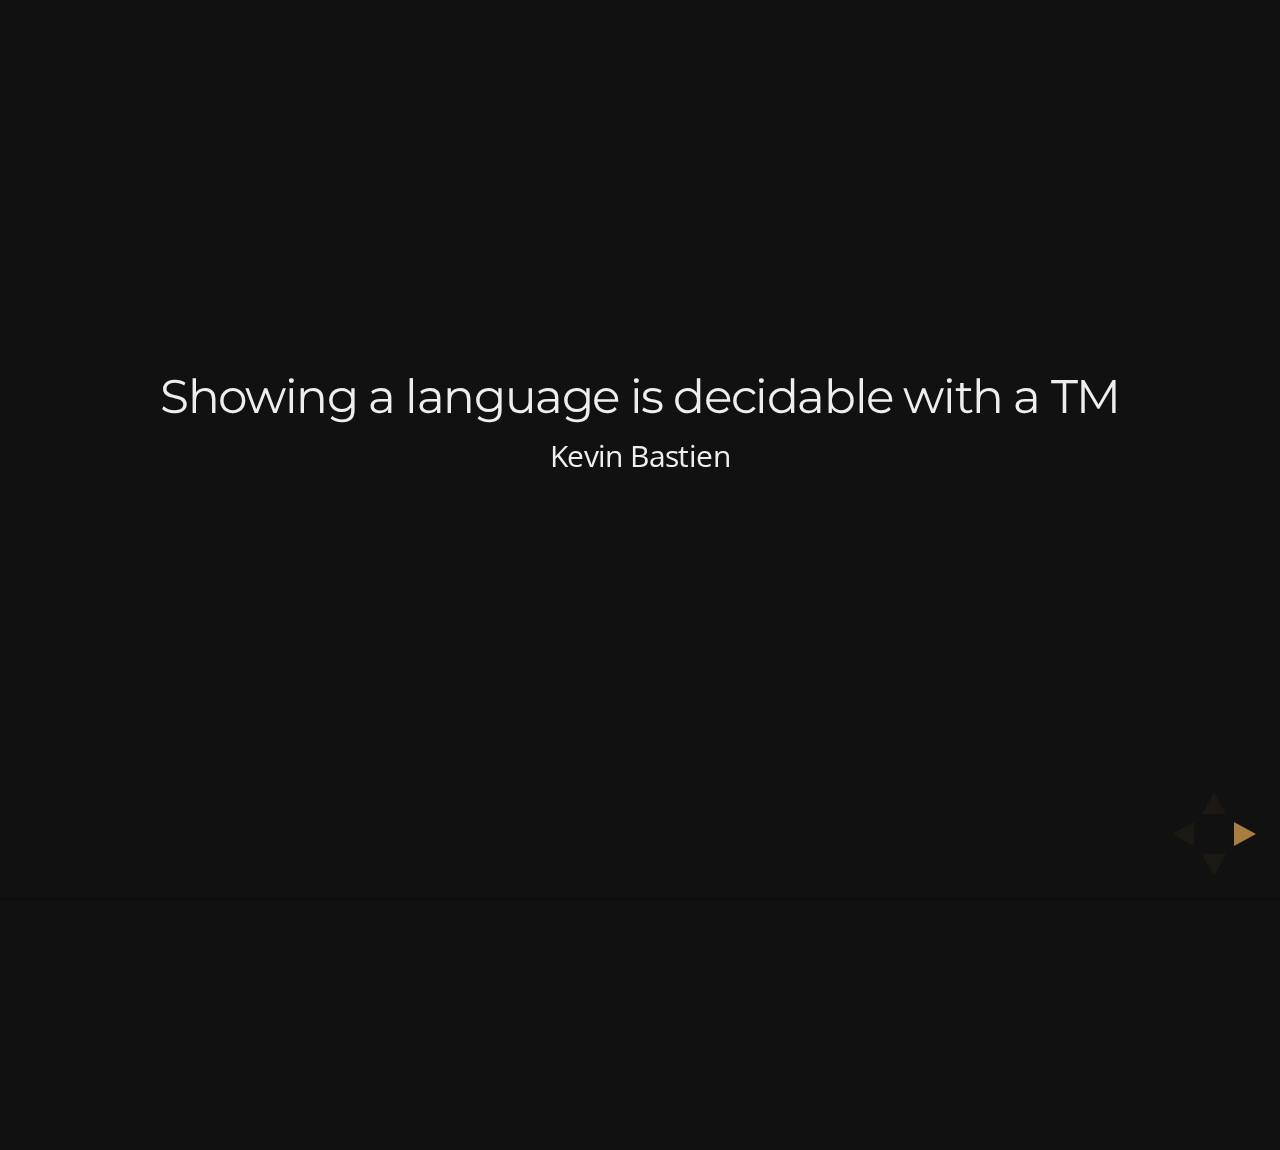
==== toc/index.html @ 6ff58523 "added toc folder" ====
<!DOCTYPE html>
<html lang="en">
<head>
<meta charset="utf-8">

<title>Theory of Computation</title>

<meta name="viewport" content="width=device-width, initial-scale=1.0, maximum-scale=1.0, user-scalable=no">

<link rel="stylesheet" href="styles.css">
<link rel="stylesheet" href="bower_components/reveal.js/css/reveal.min.css">
<link rel="stylesheet" href="bower_components/reveal.js/css/theme/night.css" id="theme">
</head>
<body>
  <div class="reveal">
      <div class="slides">
          <!-- Slide 1 -->
          <section>
            <h3>Showing a language is decidable with a TM</h3>
            <p>Kevin Bastien</p>
          </section>
          <section>
              
              <!-- Slide 2 -->
              <section>
                <h3>Rules</h3>
                <p>Language L is decidable if there exists a TM M s.t. for all strings w:</p>
                <ul>
                  <li>If w &#8712 L, M enters q<sub>accept</sub></li>
                  <li>If w &#8713 L, M enters q<sub>reject</sub></li>
                </ul>
              </section>

              <!-- Slide 3 -->
              <section>
                <h3>Recall</h3>
                  <p>You may use these other proven decidable languages in your TM:</p>
                  <ul>
                    <li>A<sub>DFA</sub>= {&#60D,w&#62 | a DFA that accepts w}</li>
                    <li>A<sub>NFA</sub>= {&#60N,w&#62 | N is a NFA that accepts w}</li>
                    <li>E<sub>DFA</sub>= {&#60D&#62 | D is a DFA and L(D) is empty}</li>
                    <li>EQ<sub>DFA</sub>= {&#60A,B&#62 | A and B are DFA's and L(A)=L(B)}</li>
                    <li>A<sub>CFG</sub>= {&#60G,w&#62 | G is a CFG that generates w}</li>
                    <li>E<sub>CFG</sub>= {&#60G&#62 | G is a CFG and L(G) is empty}</li>
                  </ul>
              </section>

              <!-- Slide 4 -->
              <section>
                <h3>Example</h3>
                <p><code>Consider B = {&#60P&#62 | P is a PDA with &#931 = {a,b} and P does not accept any strings with an odd number of a's} </code></p>
              </section>
              
              <!-- Slide 5 -->
              <section>
                <h3>Proof</h3>
                <p>We know that Context Free Languages are closed under intersection with regular languages</p>
                <p class="proof">Construct a Turing Machine M to decide B as follows:</p>
                <p class="proof">On input &#60P&#62:</p>
                <ol class="proof">
                  <li>Check that &#60P&#62 is in the proper form of a PDA. If not, reject.</li>
                  <li>Create a DFA D that: accepts any strings w/ an odd # of a's.</li>
                  <li>Create a PDA E that has the same language as B.</li>
                  <li>Create a PDA F where L(F) = L(D) &#8745 L(E).</li>
                  <li>Convert F to CFG G</li>
                  <li>Run E<sub>CFG</sub> A on G.</li>
                </ol>
                <p class="proof">If A accepts, accept for B. Otherwise, reject.</p>
              </section>

          </section>
          <section data-background="gif.gif"><h2>Thank you!</h2></section>
      </div>
  </div>
  <script src="bower_components/reveal.js/lib/js/head.min.js"></script>
  <script src="bower_components/reveal.js/js/reveal.min.js"></script>

  <script>

  Reveal.initialize({
    history: true,
    transition: 'default',

    dependencies: [
      { src: 'bower_components/reveal.js/lib/js/classList.js' },
      { src: 'bower_components/reveal.js/plugin/math/math.js', async: true }
    ]
  });

  </script>
</body>
</html>
---- toc/styles.css ----
.proof{ 
	text-align: left; 
}
---- toc/bower_components/reveal.js/css/theme/night.css ----
@import url(https://fonts.googleapis.com/css?family=Montserrat:700);
@import url(https://fonts.googleapis.com/css?family=Open+Sans:400,700,400italic,700italic);
/**
 * Black theme for reveal.js.
 *
 * Copyright (C) 2011-2012 Hakim El Hattab, http://hakim.se
 */
/*********************************************
 * GLOBAL STYLES
 *********************************************/
body {
  background: #111111;
  background-color: #111111; }

.reveal {
  font-family: "Open Sans", sans-serif;
  font-size: 30px;
  font-weight: normal;
  letter-spacing: -0.02em;
  color: #eeeeee; }

::selection {
  color: white;
  background: #e7ad52;
  text-shadow: none; }

/*********************************************
 * HEADERS
 *********************************************/
.reveal h1,
.reveal h2,
.reveal h3,
.reveal h4,
.reveal h5,
.reveal h6 {
  margin: 0 0 20px 0;
  color: #eeeeee;
  font-family: "Montserrat", Impact, sans-serif;
  line-height: 0.9em;
  letter-spacing: -0.03em;
  text-transform: none;
  text-shadow: none; }

.reveal h1 {
  text-shadow: 0px 0px 6px rgba(0, 0, 0, 0.2); }

/*********************************************
 * LINKS
 *********************************************/
.reveal a:not(.image) {
  color: #e7ad52;
  text-decoration: none;
  -webkit-transition: color .15s ease;
  -moz-transition: color .15s ease;
  -ms-transition: color .15s ease;
  -o-transition: color .15s ease;
  transition: color .15s ease; }

.reveal a:not(.image):hover {
  color: #f3d7ac;
  text-shadow: none;
  border: none; }

.reveal .roll span:after {
  color: #fff;
  background: #d08a1d; }

/*********************************************
 * IMAGES
 *********************************************/
.reveal section img {
  margin: 15px 0px;
  background: rgba(255, 255, 255, 0.12);
  border: 4px solid #eeeeee;
  box-shadow: 0 0 10px rgba(0, 0, 0, 0.15);
  -webkit-transition: all .2s linear;
  -moz-transition: all .2s linear;
  -ms-transition: all .2s linear;
  -o-transition: all .2s linear;
  transition: all .2s linear; }

.reveal a:hover img {
  background: rgba(255, 255, 255, 0.2);
  border-color: #e7ad52;
  box-shadow: 0 0 20px rgba(0, 0, 0, 0.55); }

/*********************************************
 * NAVIGATION CONTROLS
 *********************************************/
.reveal .controls div.navigate-left,
.reveal .controls div.navigate-left.enabled {
  border-right-color: #e7ad52; }

.reveal .controls div.navigate-right,
.reveal .controls div.navigate-right.enabled {
  border-left-color: #e7ad52; }

.reveal .controls div.navigate-up,
.reveal .controls div.navigate-up.enabled {
  border-bottom-color: #e7ad52; }

.reveal .controls div.navigate-down,
.reveal .controls div.navigate-down.enabled {
  border-top-color: #e7ad52; }

.reveal .controls div.navigate-left.enabled:hover {
  border-right-color: #f3d7ac; }

.reveal .controls div.navigate-right.enabled:hover {
  border-left-color: #f3d7ac; }

.reveal .controls div.navigate-up.enabled:hover {
  border-bottom-color: #f3d7ac; }

.reveal .controls div.navigate-down.enabled:hover {
  border-top-color: #f3d7ac; }

/*********************************************
 * PROGRESS BAR
 *********************************************/
.reveal .progress {
  background: rgba(0, 0, 0, 0.2); }

.reveal .progress span {
  background: #e7ad52;
  -webkit-transition: width 800ms cubic-bezier(0.26, 0.86, 0.44, 0.985);
  -moz-transition: width 800ms cubic-bezier(0.26, 0.86, 0.44, 0.985);
  -ms-transition: width 800ms cubic-bezier(0.26, 0.86, 0.44, 0.985);
  -o-transition: width 800ms cubic-bezier(0.26, 0.86, 0.44, 0.985);
  transition: width 800ms cubic-bezier(0.26, 0.86, 0.44, 0.985); }

/*********************************************
 * SLIDE NUMBER
 *********************************************/
.reveal .slide-number {
  color: #e7ad52; }
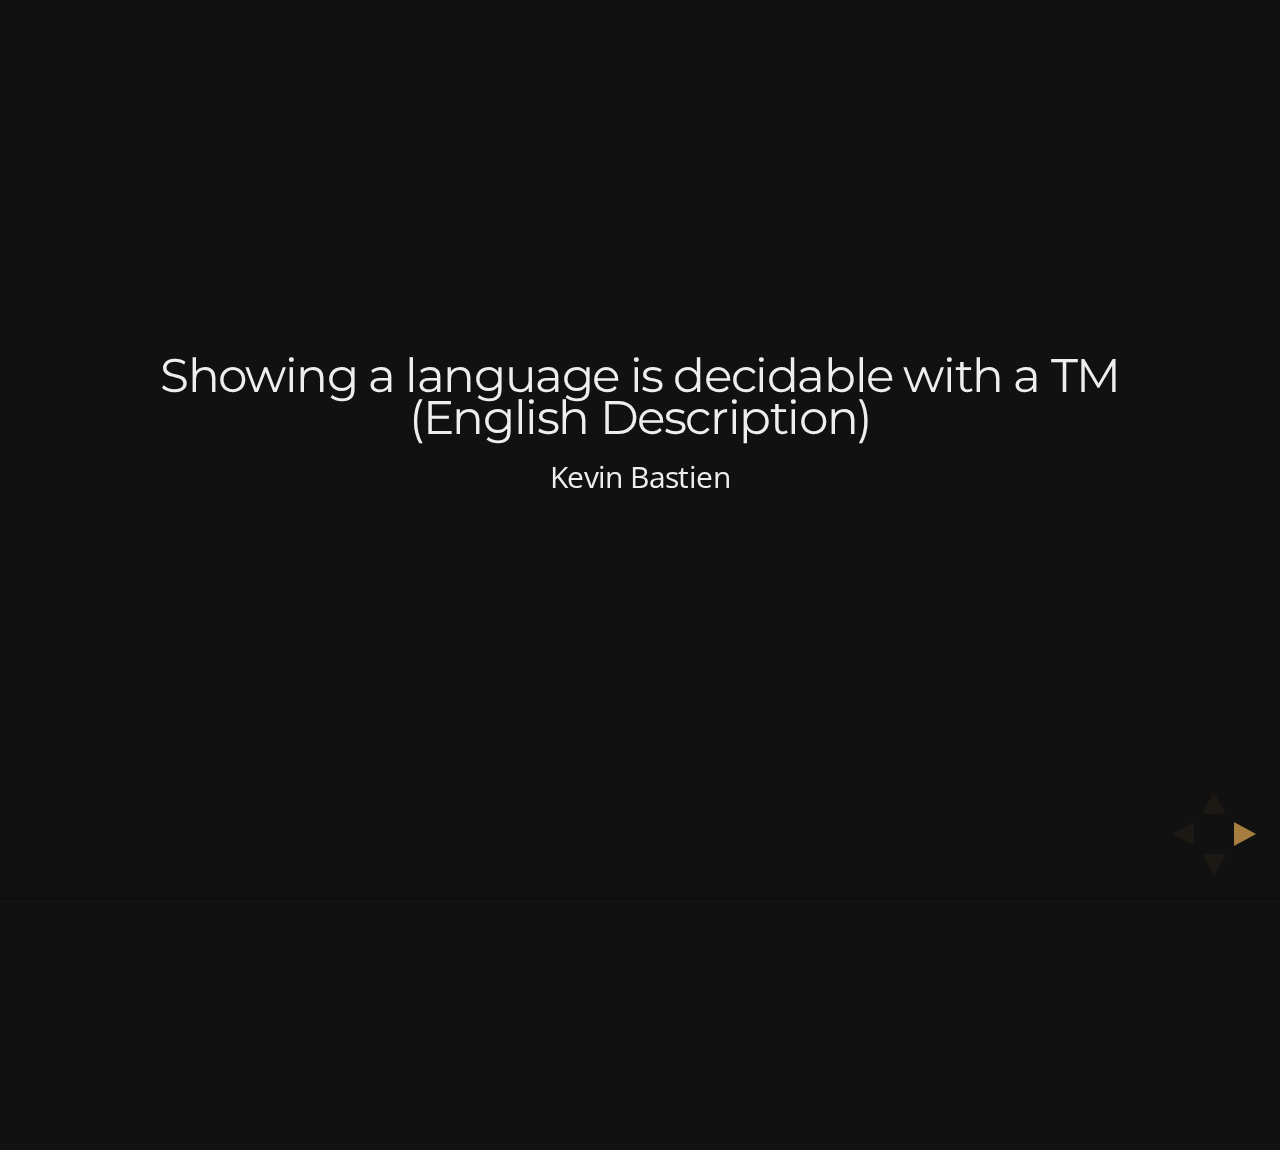
==== commit a2bdae93: "fixed proof and image" ====
--- a/toc/index.html
+++ b/toc/index.html
@@ -16,7 +16,7 @@
       <div class="slides">
           <!-- Slide 1 -->
           <section>
-            <h3>Showing a language is decidable with a TM</h3>
+            <h3>Showing a language is decidable with a TM (English Description)</h3>
             <p>Kevin Bastien</p>
           </section>
           <section>
@@ -34,9 +34,9 @@
               <!-- Slide 3 -->
               <section>
                 <h3>Recall</h3>
-                  <p>You may use these other proven decidable languages in your TM:</p>
+                  <p>We can use these other proven decidable languages in our TM:</p>
                   <ul>
-                    <li>A<sub>DFA</sub>= {&#60D,w&#62 | a DFA that accepts w}</li>
+                    <li>A<sub>DFA</sub>= {&#60D,w&#62 | D is a DFA that accepts w}</li>
                     <li>A<sub>NFA</sub>= {&#60N,w&#62 | N is a NFA that accepts w}</li>
                     <li>E<sub>DFA</sub>= {&#60D&#62 | D is a DFA and L(D) is empty}</li>
                     <li>EQ<sub>DFA</sub>= {&#60A,B&#62 | A and B are DFA's and L(A)=L(B)}</li>
@@ -50,25 +50,34 @@
                 <h3>Example</h3>
                 <p><code>Consider B = {&#60P&#62 | P is a PDA with &#931 = {a,b} and P does not accept any strings with an odd number of a's} </code></p>
               </section>
-              
+
               <!-- Slide 5 -->
               <section>
-                <h3>Proof</h3>
+                <h3>Concept</h3>
                 <p>We know that Context Free Languages are closed under intersection with regular languages</p>
+                <p>This is how I thought of it...</p>
+                <img src="concept.png">
+              </section>
+
+
+              <!-- Slide 6 -->
+              <section>
+                <h3>Proof</h3>      
                 <p class="proof">Construct a Turing Machine M to decide B as follows:</p>
                 <p class="proof">On input &#60P&#62:</p>
                 <ol class="proof">
                   <li>Check that &#60P&#62 is in the proper form of a PDA. If not, reject.</li>
-                  <li>Create a DFA D that: accepts any strings w/ an odd # of a's.</li>
-                  <li>Create a PDA E that has the same language as B.</li>
-                  <li>Create a PDA F where L(F) = L(D) &#8745 L(E).</li>
+                  <li>Create a DFA D that accepts any strings w/ an odd # of a's.</li>
+                  <li>Create a PDA F where L(F) = L(D) &#8745 L(P).</li>
                   <li>Convert F to CFG G</li>
-                  <li>Run E<sub>CFG</sub> A on G.</li>
+                  <li>Since we know E<sub>CFG</sub>= {&#60G&#62 | G is a CFG and L(G) is empty} is decidable. We can run E<sub>CFG</sub> A on G.
+                  </li>
                 </ol>
                 <p class="proof">If A accepts, accept for B. Otherwise, reject.</p>
               </section>
+          </section>
 
-          </section>
+          <!-- Slide 7-->
           <section data-background="gif.gif"><h2>Thank you!</h2></section>
       </div>
   </div>
--- a/toc/styles.css
+++ b/toc/styles.css
@@ -1,3 +1,3 @@
 .proof{ 
-	text-align: left; 
+	text-align: left;
 }